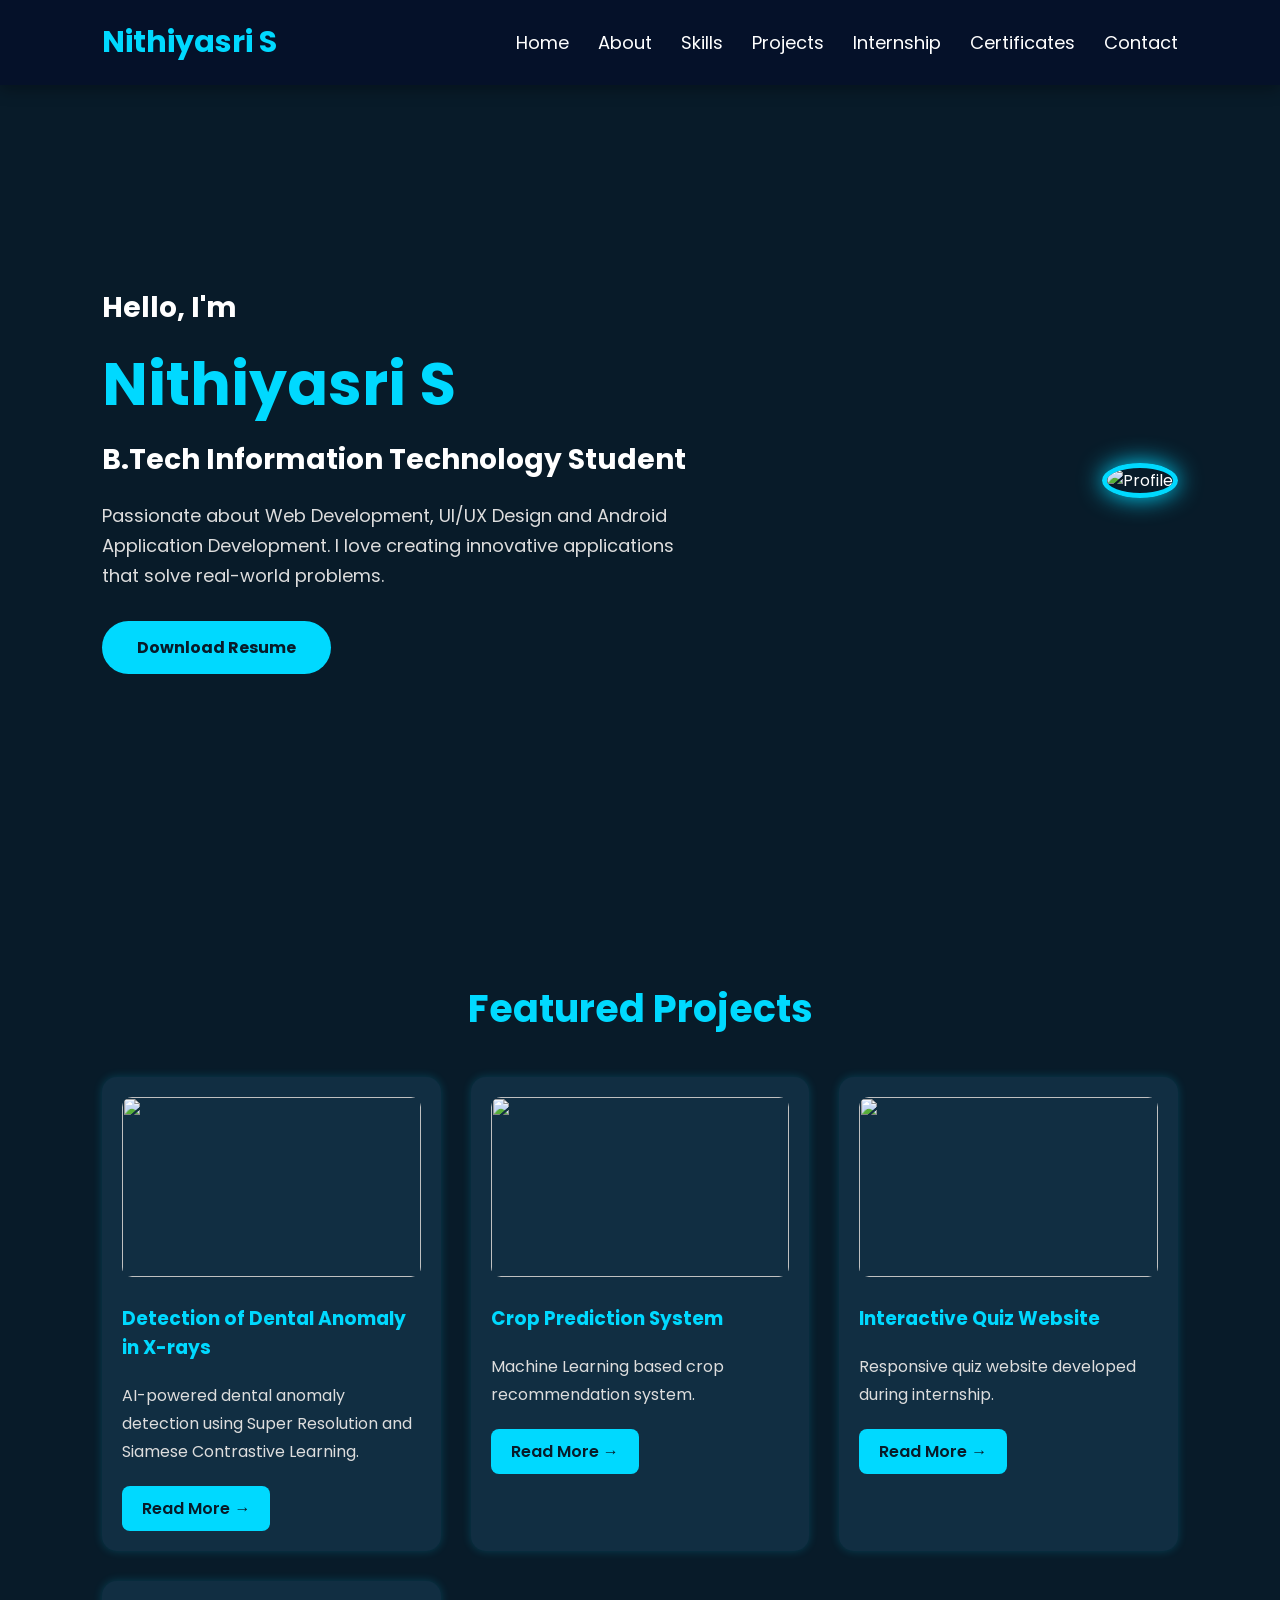
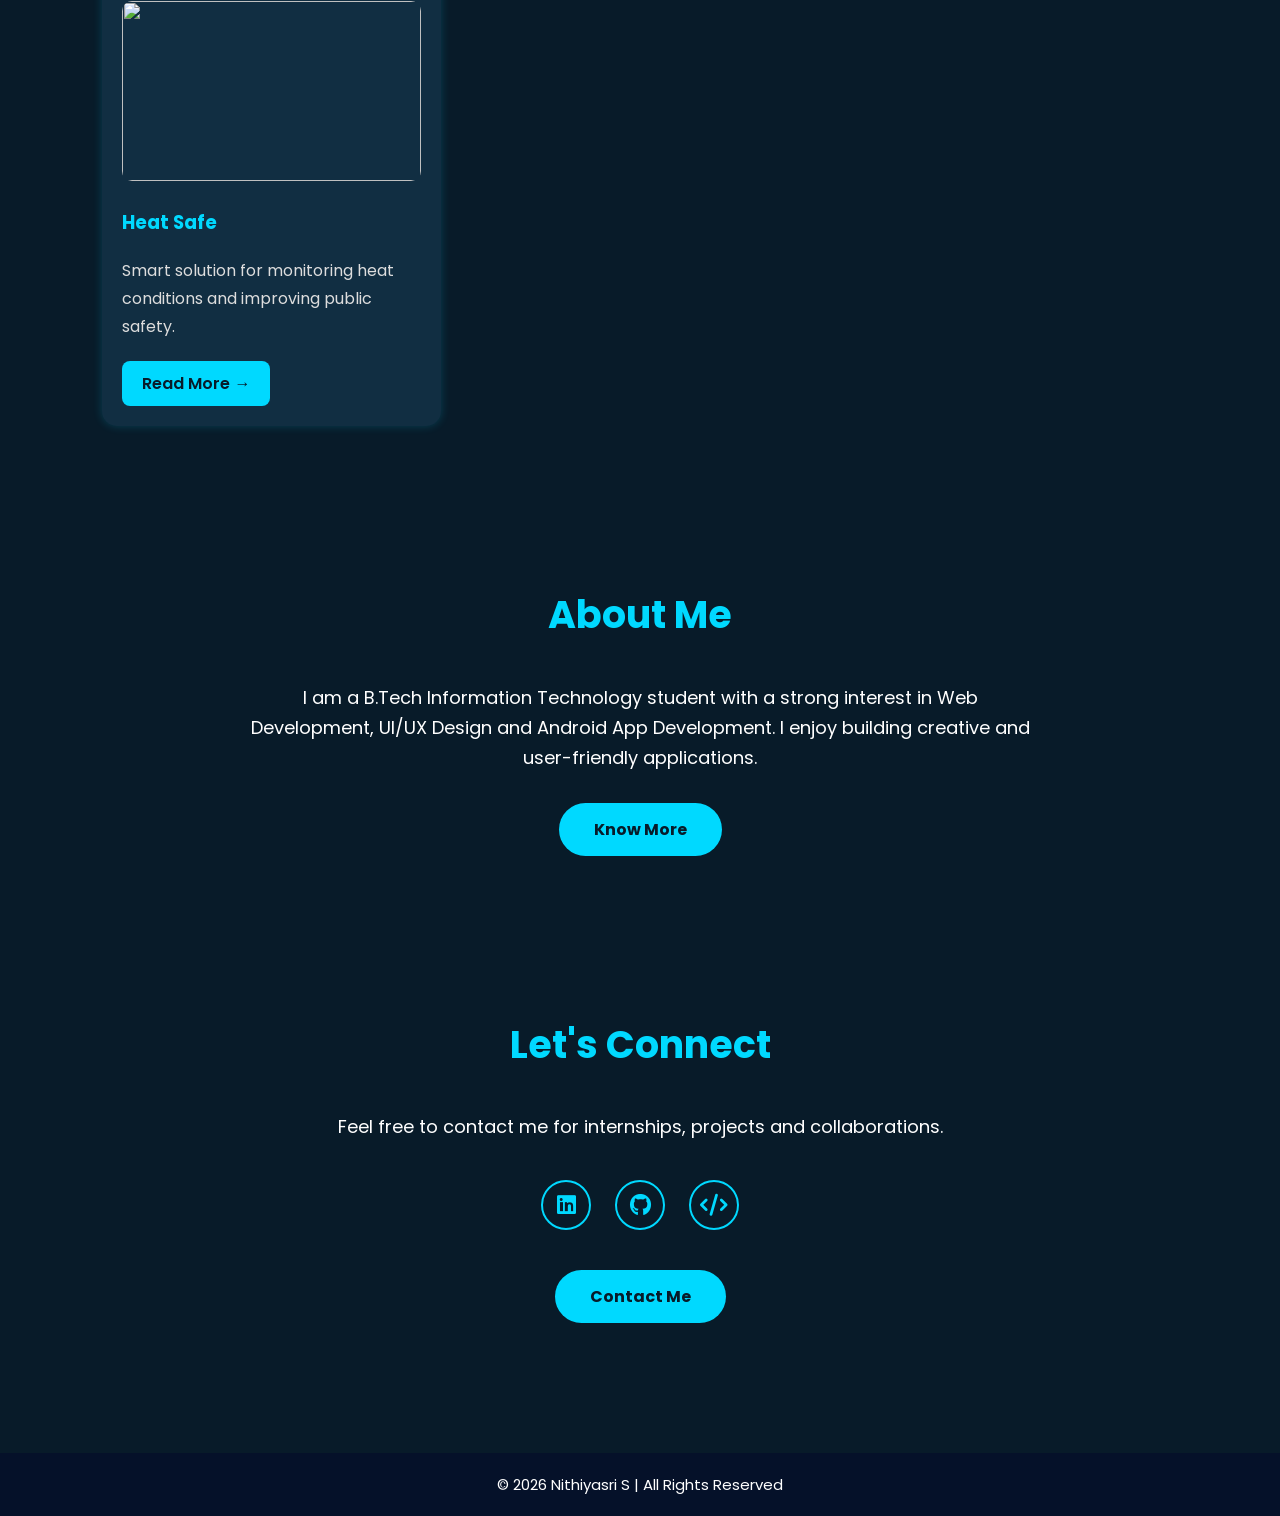
==== index.html @ 6b982fab "My portfolio website" ====
<!DOCTYPE html>
<html lang="en">
<head>
    <meta charset="UTF-8">
    <meta name="viewport" content="width=device-width, initial-scale=1.0">
    <title>Nithiyasri S | Portfolio</title>

    <link rel="stylesheet" href="style.css">

    <link href="https://fonts.googleapis.com/css2?family=Poppins:wght@300;400;500;600;700&display=swap" rel="stylesheet">

    <link rel="stylesheet"
    href="https://cdnjs.cloudflare.com/ajax/libs/font-awesome/6.5.2/css/all.min.css">
</head>

<body>

<header>

<div class="logo">
Nithiyasri S
</div>

<nav>

<a href="index.html">Home</a>

<a href="about.html">About</a>

<a href="skills.html">Skills</a>

<a href="projects.html">Projects</a>

<a href="internship.html">Internship</a>

<a href="certificates.html">Certificates</a>

<a href="contact.html">Contact</a>

</nav>

</header>


<section class="hero">

<div class="hero-text">

<h3>Hello, I'm</h3>

<h1>Nithiyasri S</h1>

<h2>B.Tech Information Technology Student</h2>

<p>

Passionate about Web Development,
UI/UX Design and Android Application Development.
I love creating innovative applications that solve real-world problems.

</p>

<a href="resume.pdf" class="btn">

Download Resume

</a>

</div>


<div class="hero-image">

<img src="images/profile.png" alt="Profile">

</div>

</section>



<section>

<h2 class="title">

Featured Projects

</h2>

<div class="project-container">

<div class="project-card">

<img src="images/dental.jpg">

<h3>

Detection of Dental Anomaly in X-rays

</h3>

<p>

AI-powered dental anomaly detection using Super Resolution and Siamese Contrastive Learning.

</p>

<a href="project1.html">

Read More →

</a>

</div>


<div class="project-card">

<img src="images/crop.jpeg">

<h3>

Crop Prediction System

</h3>

<p>

Machine Learning based crop recommendation system.

</p>

<a href="project2.html">

Read More →

</a>

</div>


<div class="project-card">

<img src="images/quiz.png">

<h3>

Interactive Quiz Website

</h3>

<p>

Responsive quiz website developed during internship.

</p>

<a href="project3.html">

Read More →

</a>

</div>


<div class="project-card">

<img src="images/heatsafe.jpeg">

<h3>

Heat Safe

</h3>

<p>

Smart solution for monitoring heat conditions and improving public safety.

</p>

<a href="project4.html">

Read More →

</a>

</div>

</div>

</section>


<section class="quick-about">

<h2 class="title">

About Me

</h2>

<p>

I am a B.Tech Information Technology student with a strong interest in
Web Development, UI/UX Design and Android App Development.
I enjoy building creative and user-friendly applications.

</p>

<a href="about.html" class="btn">

Know More

</a>

</section>



<section class="contact-preview">

<h2 class="title">

Let's Connect

</h2>

<p>

Feel free to contact me for internships,
projects and collaborations.

</p>

<div class="icons">



</a>

<a href="https://www.linkedin.com/in/nithiyasri-sridhar-5b24662b8/" target="_blank">

<i class="fab fa-linkedin"></i>

</a>

<a href="https://github.com/NithiyasriSridhar10" target="_blank">

<i class="fab fa-github"></i>

</a>

<a href="https://leetcode.com/u/NithiyasriSridhar/" target="_blank">

<i class="fas fa-code"></i>

</a>

</div>

<a href="contact.html" class="btn">

Contact Me

</a>

</section>


<footer>

<p>

© 2026 Nithiyasri S | All Rights Reserved

</p>

</footer>

</body>
</html>
---- style.css ----
@import url('https://fonts.googleapis.com/css2?family=Poppins:wght@300;400;500;600;700&display=swap');

*{
margin:0;
padding:0;
box-sizing:border-box;
font-family:'Poppins',sans-serif;
scroll-behavior:smooth;
}

body{
background:#081b29;
color:#fff;
}

/* Header */

header{
position:fixed;
top:0;
left:0;
width:100%;
padding:20px 8%;
display:flex;
justify-content:space-between;
align-items:center;
background:#051129;
box-shadow:0 5px 15px rgba(0,0,0,.3);
z-index:1000;
}

.logo{
font-size:30px;
font-weight:700;
color:#00d9ff;
}

nav a{
text-decoration:none;
color:#fff;
margin-left:25px;
font-size:18px;
transition:.3s;
}

nav a:hover{
color:#00d9ff;
}

/* Hero */

.hero{
display:flex;
justify-content:space-between;
align-items:center;
padding:140px 8% 80px;
min-height:100vh;
gap:50px;
}

.hero-text{
max-width:600px;
}

.hero-text h3{
font-size:28px;
}

.hero-text h1{
font-size:60px;
margin:10px 0;
color:#00d9ff;
}

.hero-text h2{
font-size:28px;
margin-bottom:20px;
}

.hero-text p{
line-height:30px;
font-size:18px;
margin-bottom:30px;
color:#ddd;
}

.hero-image img{
width:350px;
height:350px;
object-fit:cover;
border-radius:50%;
border:5px solid #00d9ff;
box-shadow:0 0 25px #00d9ff;
}

/* Button */

.btn{
display:inline-block;
padding:14px 35px;
background:#00d9ff;
color:#081b29;
font-weight:bold;
text-decoration:none;
border-radius:40px;
transition:.3s;
}

.btn:hover{
background:#fff;
box-shadow:0 0 15px #00d9ff;
}

/* Sections */

section{
padding:80px 8%;
}

.title{
text-align:center;
font-size:38px;
margin-bottom:40px;
color:#00d9ff;
}

/* Project Cards */

.project-container{
display:grid;
grid-template-columns:repeat(auto-fit,minmax(270px,1fr));
gap:30px;
}

.project-card{
background:#112e42;
padding:20px;
border-radius:15px;
transition:.3s;
box-shadow:0 0 10px rgba(0,217,255,.2);
}

.project-card:hover{
transform:translateY(-10px);
}

.project-card img{
width:100%;
height:180px;
object-fit:cover;
border-radius:10px;
}

.project-card h3{
margin:20px 0;
color:#00d9ff;
}

.project-card p{
color:#ddd;
line-height:28px;
}

.project-card a{
display:inline-block;
margin-top:20px;
padding:10px 20px;
background:#00d9ff;
color:#081b29;
font-weight:600;
text-decoration:none;
border-radius:8px;
transition:.3s;
}

.project-card a:hover{
background:#fff;
}

/* About */

.quick-about{
text-align:center;
}

.quick-about p{
max-width:800px;
margin:auto;
line-height:30px;
font-size:18px;
margin-bottom:30px;
}

/* Contact Preview */

.contact-preview{
text-align:center;
}

.contact-preview p{
font-size:18px;
margin:20px 0;
}

.icons{
margin:30px 0;
}

.icons a{
display:inline-flex;
justify-content:center;
align-items:center;
width:50px;
height:50px;
border:2px solid #00d9ff;
border-radius:50%;
margin:10px;
text-decoration:none;
color:#00d9ff;
font-size:22px;
transition:.3s;
}

.icons a:hover{
background:#00d9ff;
color:#081b29;
}

/* Cards */

.cards{
display:grid;
grid-template-columns:repeat(auto-fit,minmax(250px,1fr));
gap:25px;
}

.card{
background:#112e42;
padding:25px;
border-radius:15px;
box-shadow:0 0 10px rgba(0,217,255,.2);
transition:.3s;
}

.card:hover{
transform:translateY(-8px);
}

.card img{
width:100%;
border-radius:10px;
}

.card h3{
margin:20px 0;
color:#00d9ff;
}

.card p{
line-height:28px;
color:#ddd;
}

/* Links Inside Cards */

.card a{
display:inline-block;
margin-top:10px;
padding:10px 18px;
background:#00d9ff;
color:#081b29;
font-weight:600;
text-decoration:none;
border-radius:8px;
transition:.3s;
}

.card a:hover{
background:#fff;
color:#081b29;
box-shadow:0 0 10px #00d9ff;
}

/* Form */

form{
max-width:700px;
margin:auto;
}

form input,
form textarea{
width:100%;
padding:15px;
margin:15px 0;
border:none;
border-radius:10px;
font-size:16px;
background:#fff;
}

form button{
border:none;
cursor:pointer;
}

/* Footer */

footer{
background:#051129;
padding:20px;
text-align:center;
margin-top:50px;
font-size:15px;
}

/* Responsive */

@media(max-width:900px){

header{
flex-direction:column;
padding:20px;
}

nav{
margin-top:15px;
text-align:center;
}

nav a{
display:inline-block;
margin:10px;
}

.hero{
flex-direction:column-reverse;
text-align:center;
padding-top:170px;
}

.hero-text{
max-width:100%;
}

.hero-image img{
width:250px;
height:250px;
margin-bottom:30px;
}

.title{
font-size:32px;
}

.hero-text h1{
font-size:42px;
}

.hero-text h2{
font-size:22px;
}

.hero-text p{
font-size:16px;
}

}
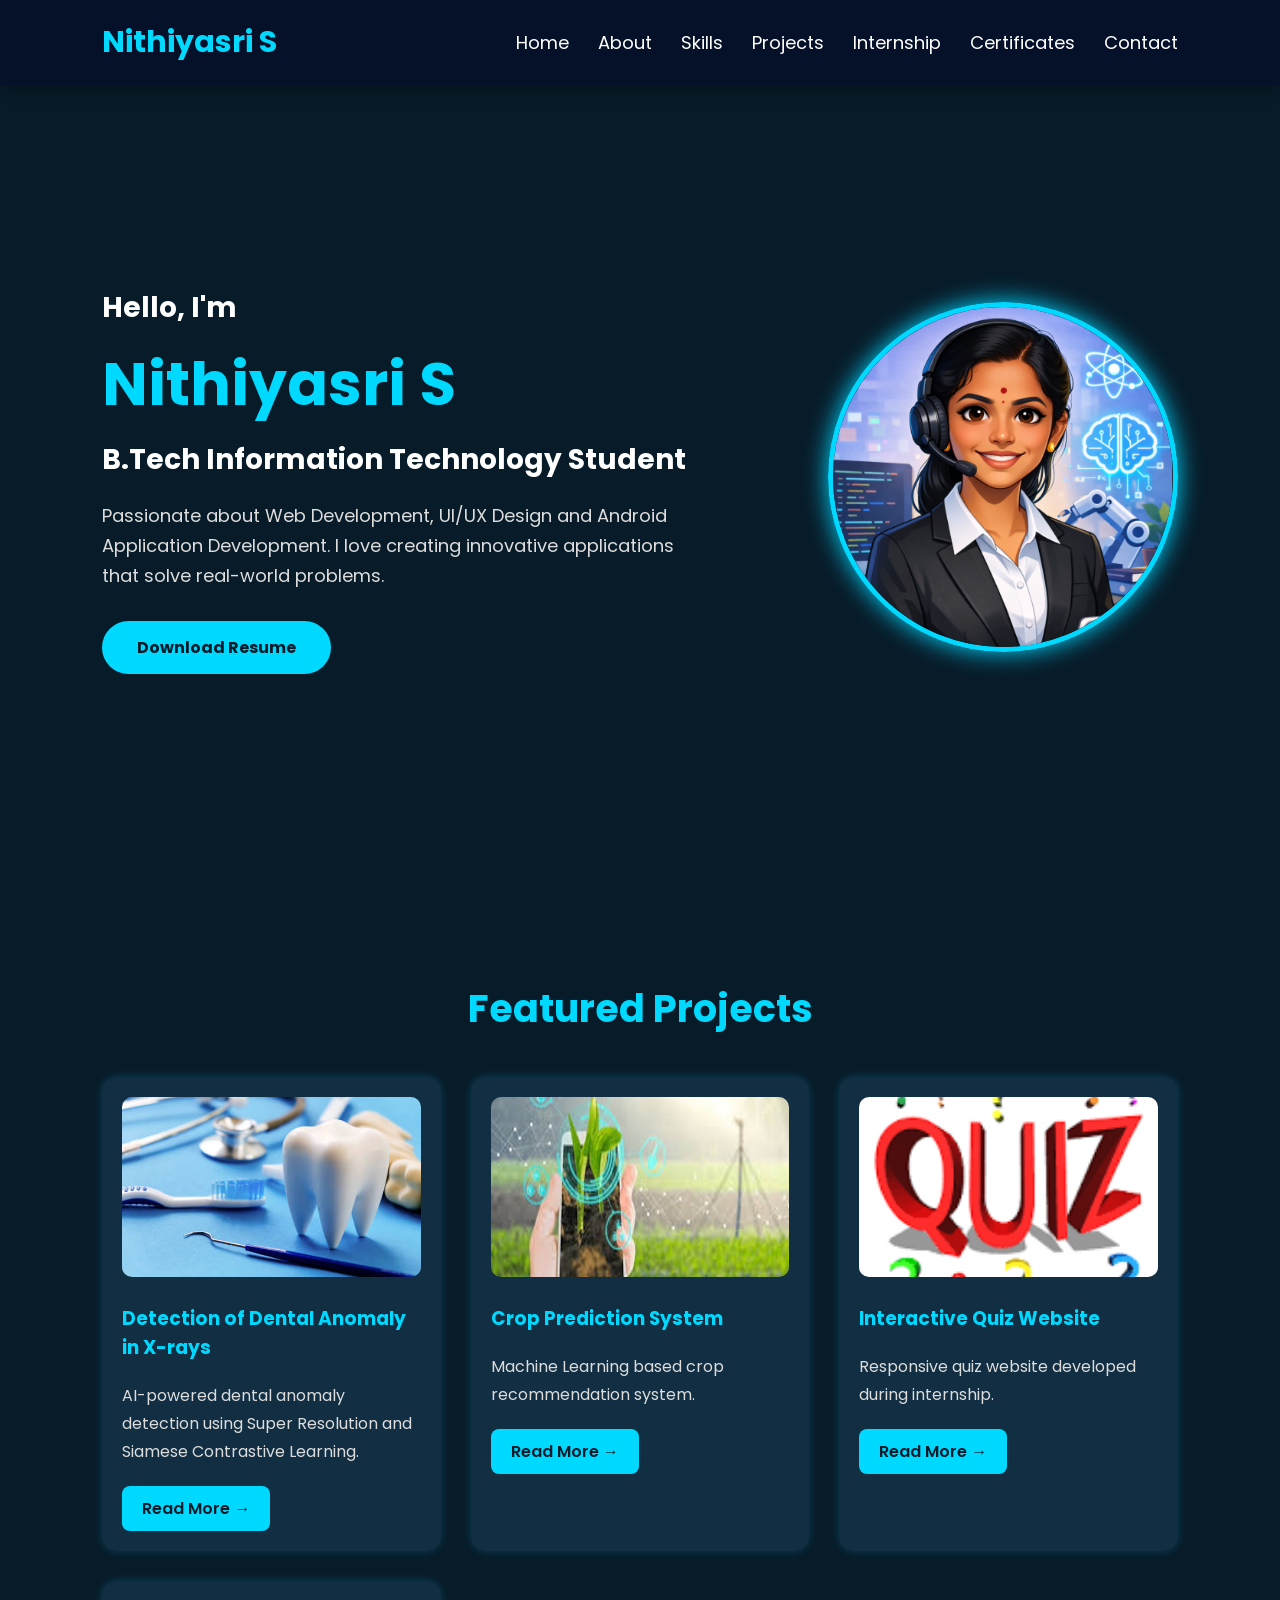
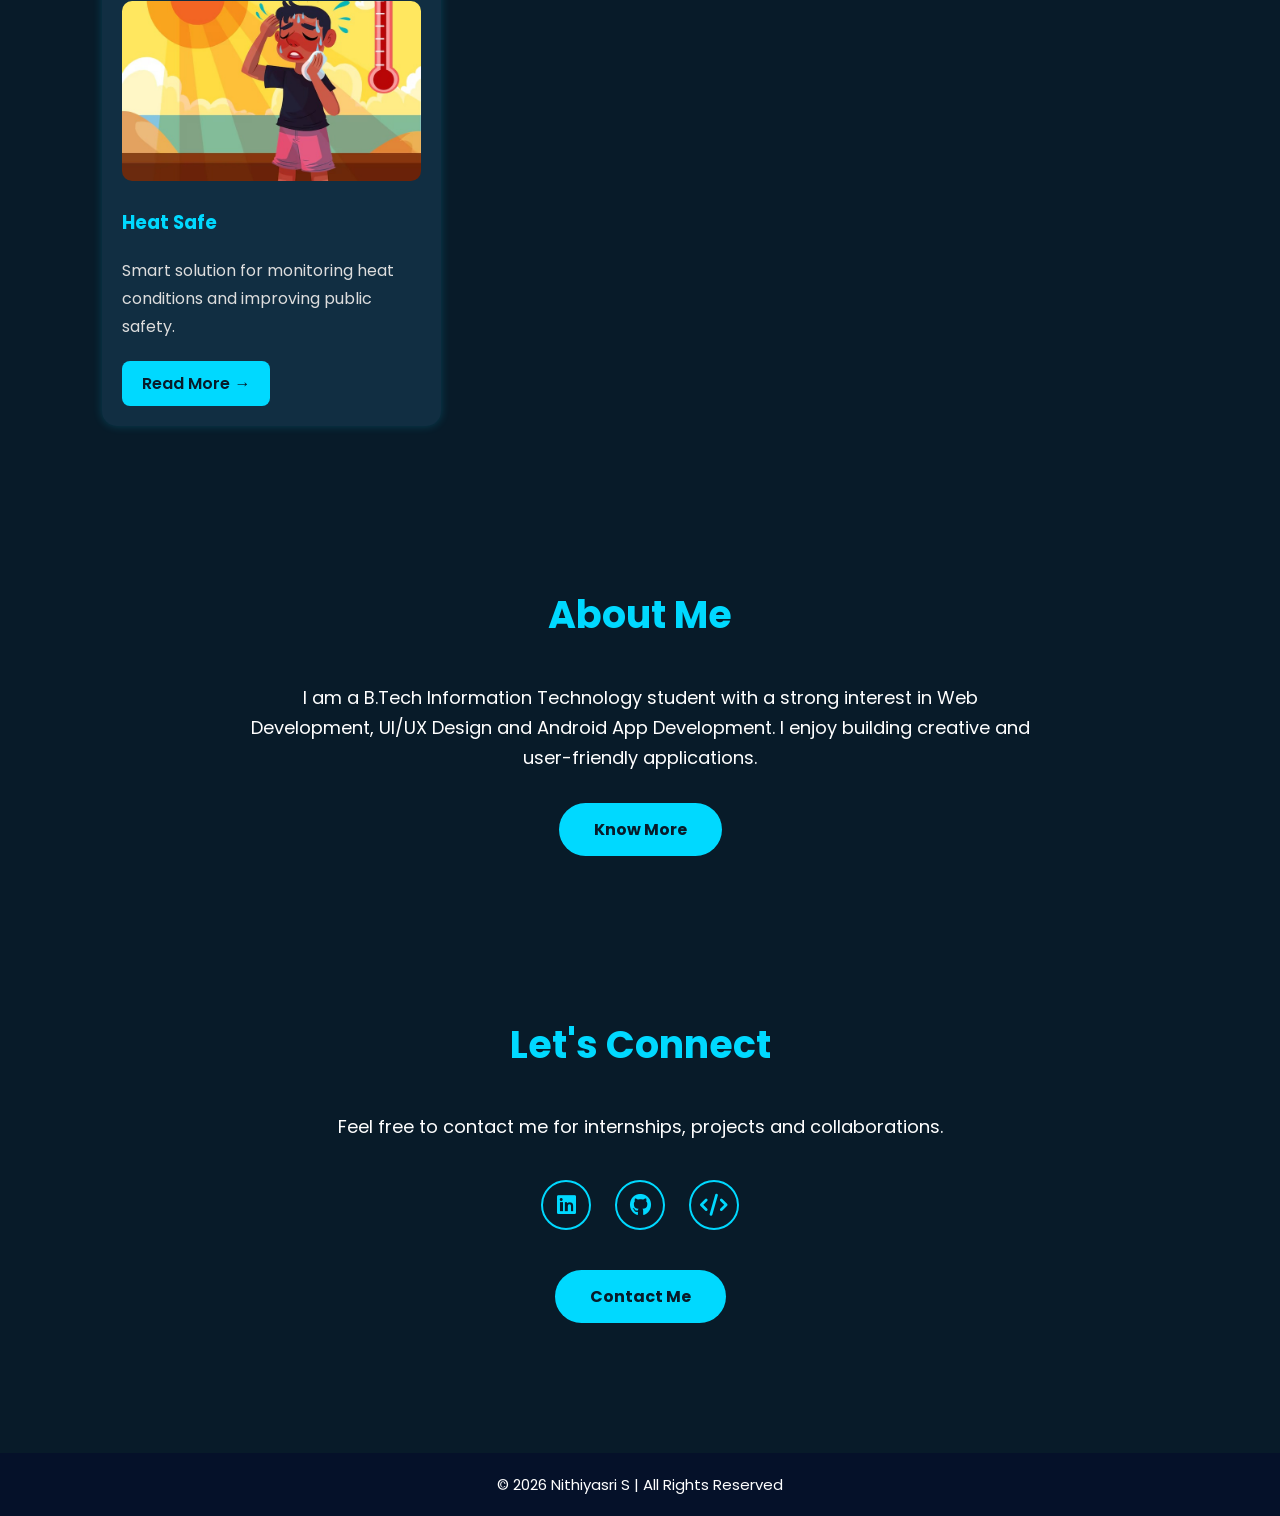
==== commit c1c8b7dc: "Added resume" ====
--- a/index.html
+++ b/index.html
@@ -246,7 +246,7 @@
 
 </a>
 
-<a href="https://github.com/NithiyasriSridhar10" target="_blank">
+<a href="https://github.com/nithiyasrisridhar" target="_blank">
 
 <i class="fab fa-github"></i>
 
